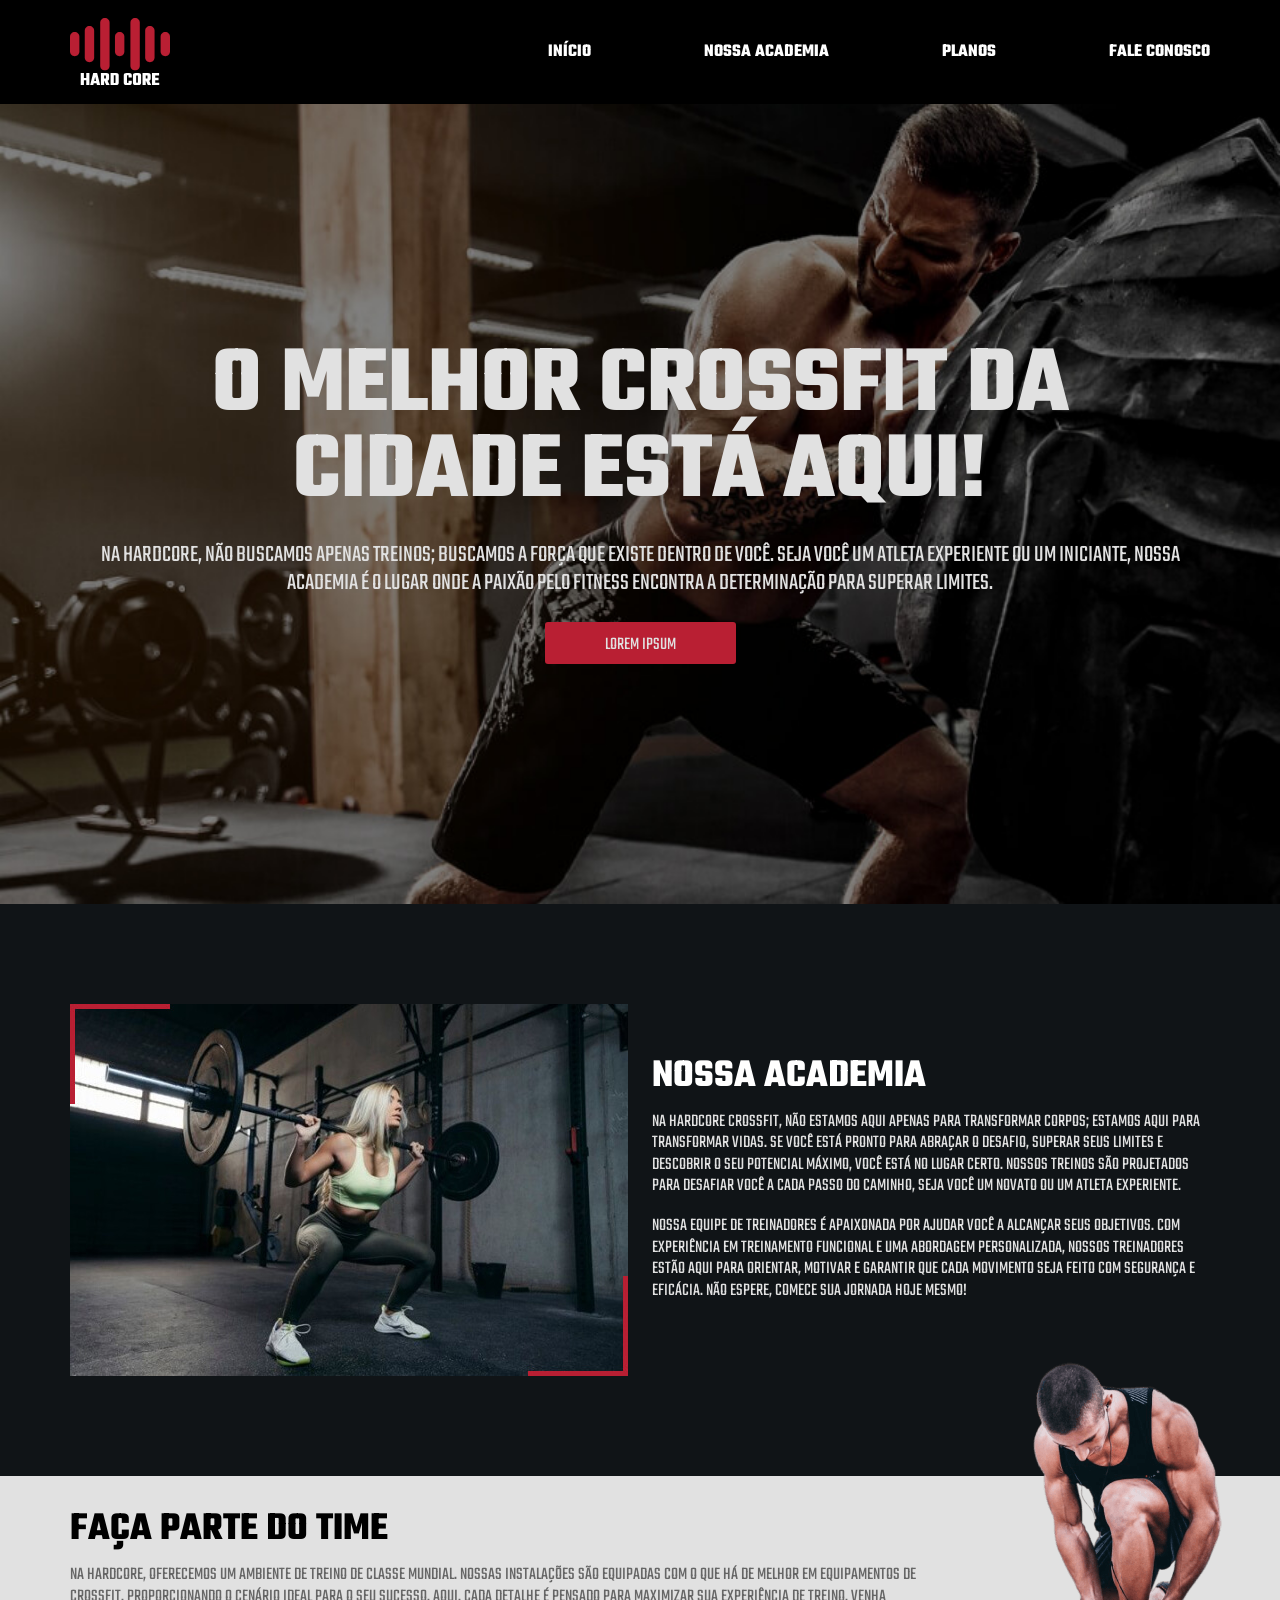
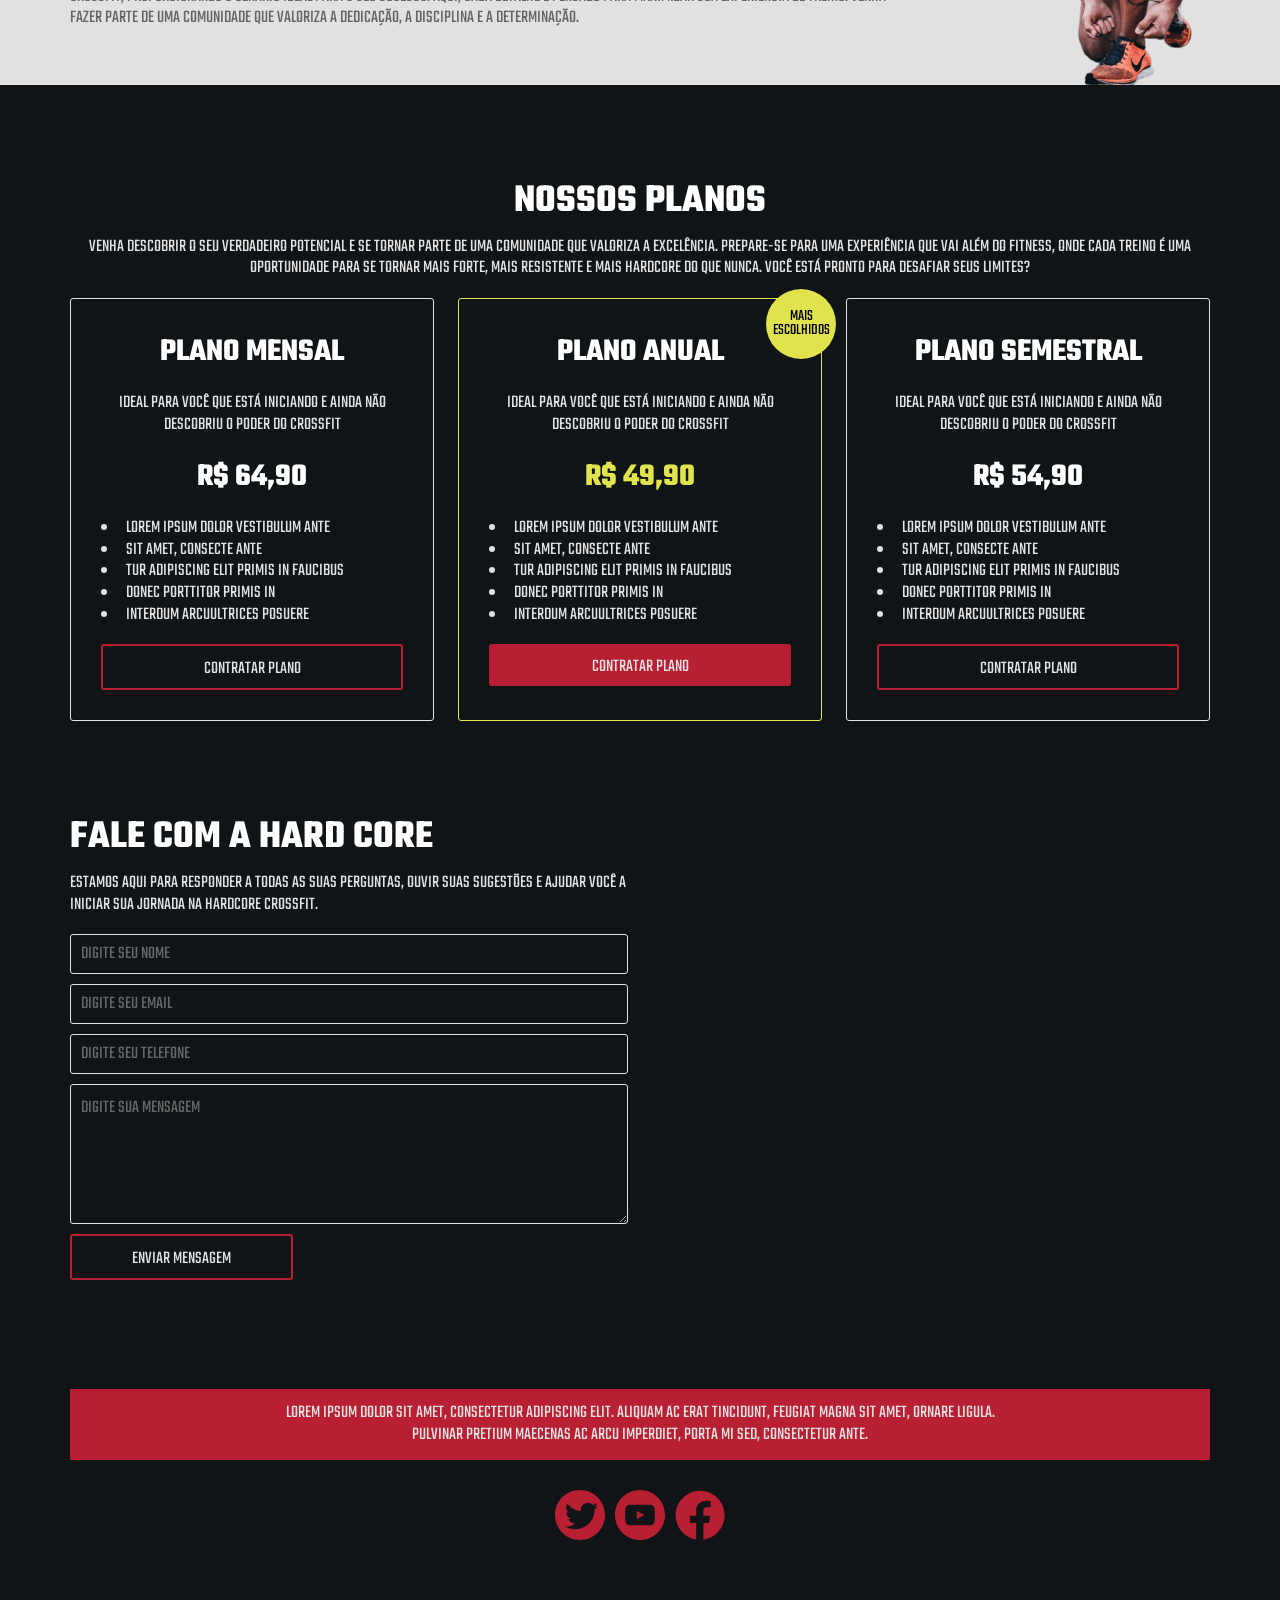
==== index.html @ 06d4eb04 "projeto academia reta final" ====
<!DOCTYPE html>
<html lang="en">

<head>
    <meta charset="UTF-8">
    <meta name="viewport" content="width=device-width, initial-scale=1.0">
    <title>Document</title>

    <link rel="preconnect" href="https://fonts.googleapis.com">
    <link rel="preconnect" href="https://fonts.gstatic.com" crossorigin>
    <link href="https://fonts.googleapis.com/css2?family=Teko:wght@400;700&display=swap" rel="stylesheet">

    <link rel="stylesheet" href="css/style.css"> <!-- Para ligação entre o HTML E O CSS -->
</head>

<body id="inicio">

    <header class="header">
        <div class="container">
            <img src="img/logo.svg" alt="">

            <div class="btn-menu">
                <div class="bar"></div>
                <div class="bar"></div>
                <div class="bar"></div>
            </div>


            <nav class="menu">
                <a href="#inicio">Início</a>
                <a href="#academia">Nossa academia</a>
                <a href="#planos">Planos</a>
                <a href="#contato">Fale conosco</a>
            </nav>
        </div>
    </header>

    <section class="hero-section">
        <div class="container">
            <h1>O melhor crossfit da cidade está aqui!</h1>
            <p>Na HardCore, não buscamos apenas treinos; buscamos a força que existe dentro de você. Seja você um atleta
                experiente ou um iniciante, nossa academia é o lugar onde a paixão pelo fitness encontra a determinação
                para superar limites.</p>
            <!-- target="_blank" -->
            <a href="https://ge.globo.com/" target="_blank" class="btn">LOREM ipsum</a>
        </div>
    </section>

    <section class="container nossa-academia" id="academia">
        <div class="image">
            <img src="img/aluna.jpg">
        </div>
        <div class="content">
            <h2>Nossa academia</h2>
            <p>Na HardCore CrossFit, não estamos aqui apenas para transformar corpos; estamos aqui para transformar
                vidas. Se você está pronto para abraçar o desafio, superar seus limites e descobrir o seu potencial
                máximo, você está no lugar certo. Nossos treinos são projetados para desafiar você a cada passo do
                caminho, seja você um novato ou um atleta experiente.</p>
            <p>Nossa equipe de treinadores é apaixonada por ajudar você a alcançar seus objetivos. Com experiência em
                treinamento funcional e uma abordagem personalizada, nossos treinadores estão aqui para orientar,
                motivar e garantir que cada movimento seja feito com segurança e eficácia. Não espere, comece sua
                jornada hoje mesmo!</p>
        </div>
    </section>

    <section class="faca-parte">
        <div class="container">

            <div class="content">
                <h2>Faça parte do time</h2>
                <P>Na HardCore, oferecemos um ambiente de treino de classe mundial. Nossas instalações são equipadas com
                    o que há de melhor em equipamentos de CrossFit, proporcionando o cenário ideal para o seu sucesso.
                    Aqui, cada detalhe é pensado para maximizar sua experiência de treino. Venha fazer parte de uma
                    comunidade que valoriza a dedicação, a disciplina e a determinação.</P>
            </div>
            <div class="imagem">
                <img src="img/atleta.png" alt="">
            </div>
        </div>
    </section>

    <section class="container planos" id="planos">
        <h2>Nossos Planos</h2>
        <p>Venha descobrir o seu verdadeiro potencial e se tornar parte de uma comunidade que valoriza a excelência.
            Prepare-se para uma experiência que vai além do fitness, onde cada treino é uma oportunidade para se tornar
            mais forte, mais resistente e mais HardCore do que nunca. Você está pronto para desafiar seus limites?</p>

        <div class="flex-cards">
            <section class="card">
                <h3>Plano Mensal</h3>
                <P>Ideal para você que está iniciando e ainda não descobriu o poder do crossfit</P>
                <span class="price">R$ 64,90</span>
                <ul>
                    <li>Lorem ipsum dolor Vestibulum ante</li>
                    <li>sit amet, consecte ante </li>
                    <li>tur adipiscing elit primis in faucibus </li>
                    <li>Donec porttitor primis in </li>
                    <li>interdum arcuultrices posuere </li>
                </ul>
                <a href="#" class="btn btn-outline">Contratar Plano</a>
            </section>


            <section class="card card-destaque">


                <div class="selo">
                    <span>Mais Escolhidos</span>
                </div>


                <h3>Plano Anual</h3>
                <P>Ideal para você que está iniciando e ainda não descobriu o poder do crossfit</P>
                <span class="price">R$ 49,90</span>
                <ul>
                    <li>Lorem ipsum dolor Vestibulum ante</li>
                    <li>sit amet, consecte ante </li>
                    <li>tur adipiscing elit primis in faucibus </li>
                    <li>Donec porttitor primis in </li>
                    <li>interdum arcuultrices posuere </li>
                </ul>
                <a href="#" class="btn">Contratar Plano</a>
            </section>



            <section class="card">
                <h3>Plano Semestral</h3>
                <P>Ideal para você que está iniciando e ainda não descobriu o poder do crossfit</P>
                <span class="price">R$ 54,90</span>
                <ul>
                    <li>Lorem ipsum dolor Vestibulum ante</li>
                    <li>sit amet, consecte ante </li>
                    <li>tur adipiscing elit primis in faucibus </li>
                    <li>Donec porttitor primis in </li>
                    <li>interdum arcuultrices posuere </li>
                </ul>
                <a href="#" class="btn btn-outline">Contratar Plano</a>
            </section>
        </div>
    </section>

    <section class="container fale-conosco" id="contato">

        <div class="content">
            <h2>Fale com a Hard Core</h2>
            <p>Estamos aqui para responder a todas as suas perguntas, ouvir suas sugestões e ajudar você a iniciar sua jornada na HardCore CrossFit.</p>

            <form action="#">

            <input type="text" placeholder="Digite seu nome" required minlength="3" maxlength="30">
            <input type="email" placeholder="Digite seu email" required>
            <input type="text" placeholder="Digite seu telefone" required>

            <textarea placeholder="Digite sua mensagem"></textarea>

            <button type="submit" class="btn btn-outline">Enviar mensagem</button>
            </form>    
        </div>

        <div class="mapa">
            <iframe src="https://www.google.com/maps/embed?pb=!1m18!1m12!1m3!1d117756.41355411598!2d-43.66304919301316!3d-22.732406744589653!2m3!1f0!2f0!3f0!3m2!1i1024!2i768!4f13.1!3m3!1m2!1s0x995bc00409097f%3A0x9428aac8dc6e3a3e!2sQueimados%2C%20RJ!5e0!3m2!1spt-BR!2sbr!4v1707254719400!5m2!1spt-BR!2sbr" width="558" height="460" style="border:0;" allowfullscreen="" loading="lazy" referrerpolicy="no-referrer-when-downgrade"></iframe>
        </div>
    </section>

    <footer class="container">


        <div class="footer">
            <p>Lorem ipsum dolor sit amet, consectetur adipiscing elit. Aliquam ac erat tincidunt, feugiat magna sit amet, ornare ligula. pulvinar pretium Maecenas ac arcu imperdiet, porta mi sed, consectetur ante.</p>

        </div>

        <nav class="social">
           <a href="https://twitter.com/" target="_blank"><img src="img/twitter.svg"></a>
           <a href="https://youtube.com/" target="_blank"><img src="img/youtube.svg"></a>
           <a href="https://facebookcom/" target="_blank"><img src="img/facebook.svg"></a>   
        </nav>


    </footer>

</body>

</html>
---- css/style.css ----
:root{
    --brand: #b91f33;
    --primary: #101417;
    --contrast: #e0e34c;
    --gray-light: #e1e1e1;
    --gray-medium: #666666;
    --white: #ffffff;
    --black: #000000;
    --rounded: 3px;
    --section-space: 100px;
}

/* seletor all//todos */
*{
    font-family: 'Teko', sans-serif;
    text-transform: uppercase; /* aplicar maiúsculo aos textos*/
}

html{
    scroll-behavior: smooth; /* Faz com que a navegação fique suave */
}

#academia{
    scroll-margin-top: 180px;
}
#planos{
scroll-margin-top: 120px;
}
#contato{
scroll-margin-top: 150px;
}

body{
    margin: 0;
    background-color: var(--primary);
}
h1,h2,h3,h4,h5,h6{
  margin: 0;
}

h2{
    color: var(--white);
    font-size: 40px;
    line-height: 85%;
}

p{
    font-size: 18px;
    line-height: 120%;
    color: var(--gray-light);
}

a{
    text-decoration: none;
}

img{
    display: block;
}

.container{
    max-width: 1140px; /*largura*/  
    height: auto; /*altura*/
    /* contraliza a div */
    margin-left: auto;
    margin-right: auto;
    padding-left: 15px;
    padding-right: 15px;
    
}
.header{
    background-color: var(--black);
    padding-top: 18px;
    padding-bottom: 18px;
    /* Posição fixa APÓS começar a rolar a página */
    position: sticky;
    top: 0;
    z-index: 1;
}
.header .container{ 
display: flex; /* Habilita o FLEXBOX */
justify-content: space-between; /* Alinhamento no eixo x (Horizontal)*/
align-items: center; /* alinhamento no eixo y (Vertical)*/
}
/* formatando todos os links do menu */
.menu a{
    color: var(--white);
    font-size: 18px;
    font-weight: 700;
    margin-left: 111px;
}
/* Ao passar o mouse nos links do menu */
.menu a:hover{
    color: var(--brand);
}

.hero-section{
    background-image: url(../img/background.jpg);
    height: calc(100vh - 100px); /* View HEIGHT -> Unidade referente ao navegador*/
    background-size: cover; /* Faz com que a imagem cubra toda a div*/
    display: flex;
    align-items: center;
    text-align: center;
}
.hero-section h1{
    color: var(--gray-light);
    font-size: 96px;
    line-height: 90%;
}

.hero-section p{
    color: var(--gray-light);
    font-size: 24px;
}

.btn{
    background-color: var(--brand);
    color: var(--gray-light);
    font-size: 18px;
    padding: 10px 60px 6px 60px; /* top right bottom left */ 
    border-radius: 3px;
    display: inline-block;
    transition: calc(0.3s);
    cursor: pointer;
    /* cursor: url(..//img/cursor.png) 14 14, pointer; */
}
.btn:hover{
    transform:scale(0.96);
}

.btn-outline{
    background-color: transparent;
    border: solid 2px var(--brand);
}

.nossa-academia{
    margin-top: var(--section-space);
    margin-bottom: var(--section-space);
    display: flex;
    align-items: center;
    column-gap: 24px; /* Espaçamento entre os flex-items */ 
    
}

.faca-parte{
    background-color: var(--gray-light);
}
.faca-parte h2{
    color: var(--black);
}
.faca-parte p{
    color: var(--gray-medium);
}
.faca-parte .content{
    width: calc(100% - 200px);
    max-width: 850px;
    padding: 37px 0;
}

.faca-parte .container{
    /* Posição para servir de referncia ao absolute da imagem */
    position: relative;
}
/* Posição em relação ao elemento pai (Desde que ele também tenha position, caso contrário será em relação ao body) */
.faca-parte .imagem{
position: absolute;
bottom: 0;
right: 0;
}
.planos{
    margin-top: var(--section-space);
    margin-bottom: var(--section-space);
    text-align: center;
}

.flex-cards{
    display: flex;
    column-gap: 24px;
}

.card{
    border: 1px solid var(--gray-light);
    border-radius: var(--rounded);
    padding: 30px;    
}

.card h3{
    color: var(--white);
    font-size: 32px;
}
.card ul{
    color: var(--gray-light);
    text-align: left;
    font-size: 18px;
    line-height: 120%;
    padding: 0;
    list-style-position: inside;/* Posição do marcador da lista */
}

.card .btn{
    display: block;
}

.card-destaque{
    border-color: var(--contrast);
    position: relative;
}
@keyframes rotate {

    0%{
        transform: rotate(0);
    }
    100%{
        transform: rotate(360deg);
    }

}
.selo{
    animation: rotate 10s infinite linear;
    width: 70px;
    height: 70px;
    background-color: var(--contrast);
    border-radius: 35px;
    align-items: center;
    display: flex;
    line-height: 90%;
    text-align: center;
    position: absolute;
    right: -15px;
    top: -10px;

    
    
}
.card-destaque .price{
    color: var(--contrast);
}
.price{
    color: var(--white);
    font-weight: 700;
    font-size: 32px;
}

.fale-conosco{
    display: flex;
    column-gap: 24px;
}

.fale-conosco input, .fale-conosco textarea{
    display: block;
    width: 100%;
    height: 40px;
    background-color: transparent;
    border: solid 1px var(--gray-light);
    border-radius: var(--rounded);
    padding: 10px;
    box-sizing: border-box; /* faz com que o padding e border não aumente as dimensões */
    margin-bottom: 10px;
    color: var(--white);
    font-size: 18px;
}

.fale-conosco textarea{
    height: 140px;
}

.fale-conosco ::placeholder{
    color: var(--gray-medium);
}

.footer{
    background-color: var(--brand);
    text-align: center;
    padding: 14px 194px;  /* vertical  */
    margin-top: var(--section-space);
    margin-bottom: 30px;    
}
.footer p{
    margin: 0;
}
.social{
    display: flex;
    justify-content: center;
    column-gap: 10px;
    margin-bottom: var(--section-space);
}

@media (max-width: 1279px){

    h2{
        font-size: 32px;
    }

    .card h3{
        font-size: 24px;
    }
    .menu{
        display: none;
    }

    .bar{
        width: 40px;
        height: 3px;
        background-color: var(--white);
        margin-bottom: 3px;
    }

    .hero-section{
        /* height: auto;
        padding-top: 94px;
        padding-bottom: 94px; */
        height: 420px;
        background-position: top center;
    }

    .hero-section h1{
        font-size: 36px;
    }

    .hero-section p{
        font-size: 18px;
    }
}

@media (max-width: 1023px){
    .nossa-academia{
        flex-direction: column;
        row-gap: 40px;
    }

    .nossa-academia img{
        width: 100%;
    }
}

@media (max-width: 650px){

    .faca-parte .content{
        width: 100%;
    }

    .faca-parte .imagem{
        display: none;
    }
}
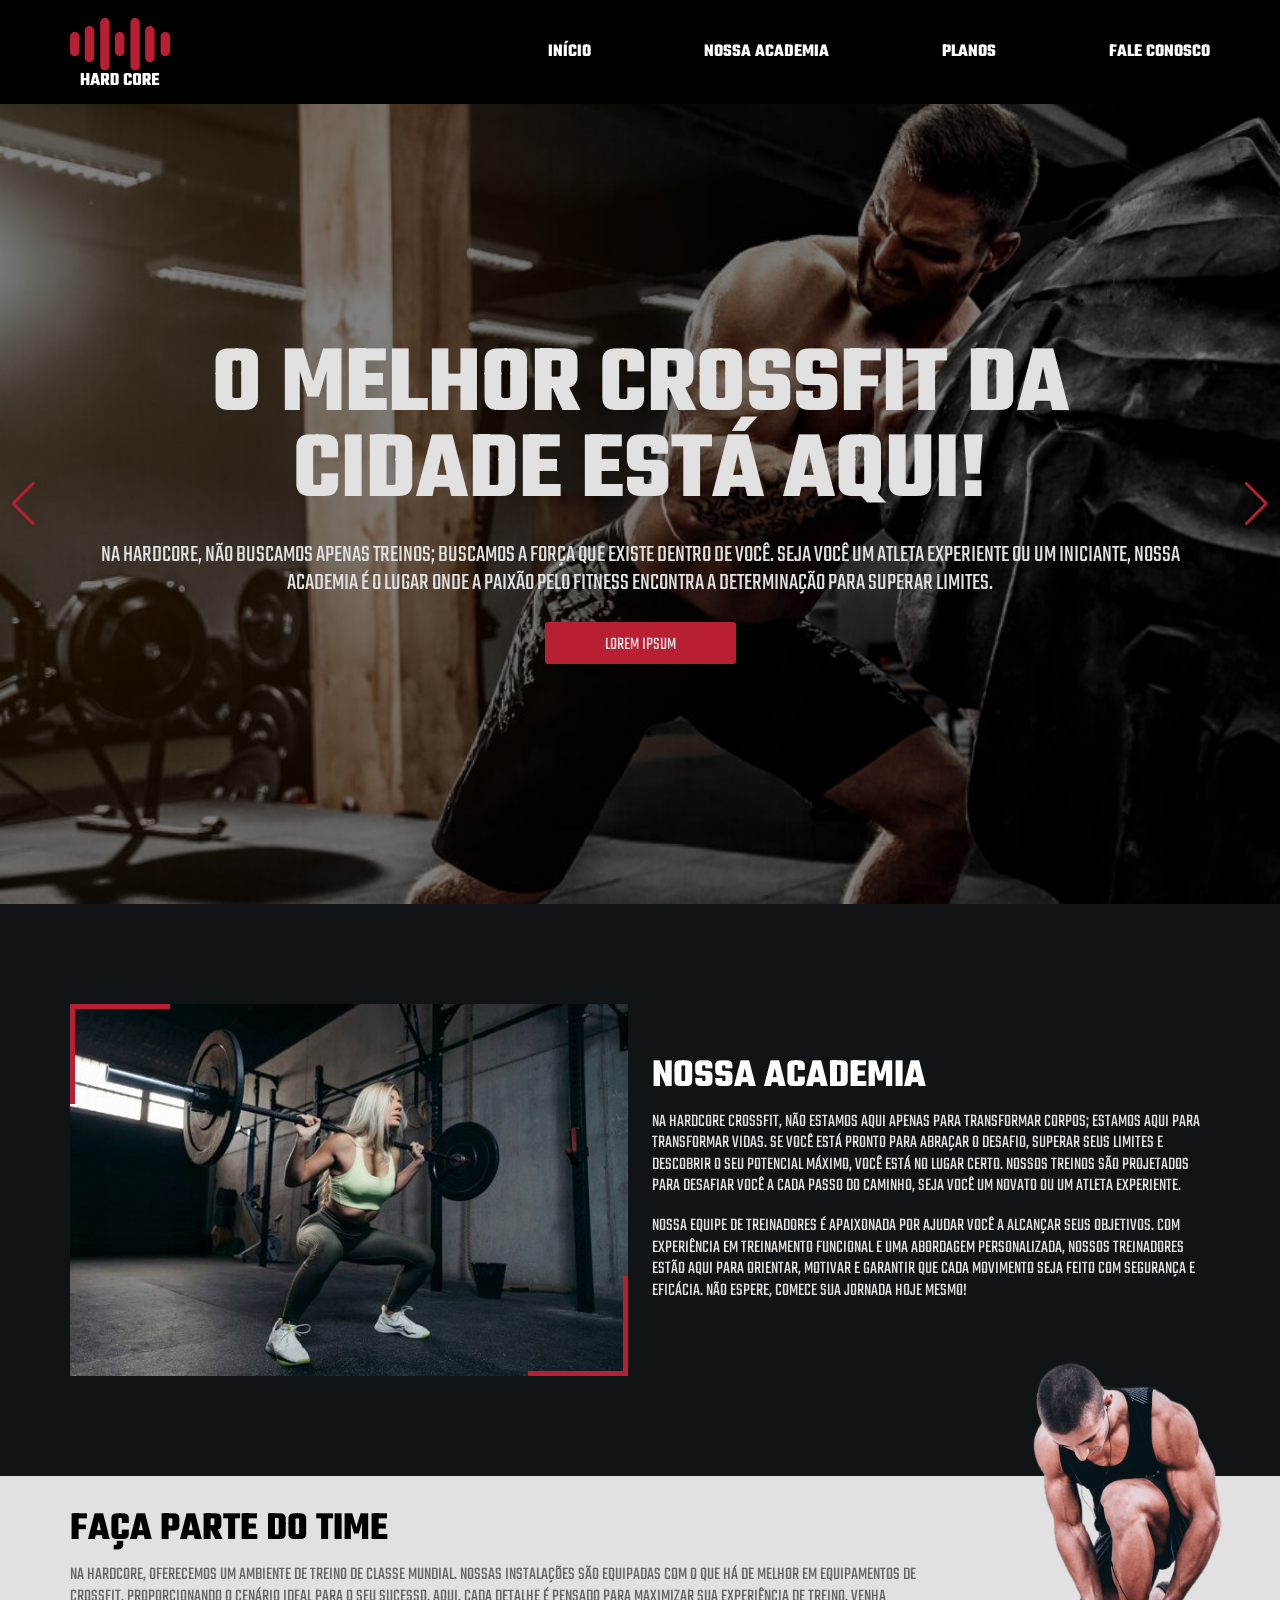
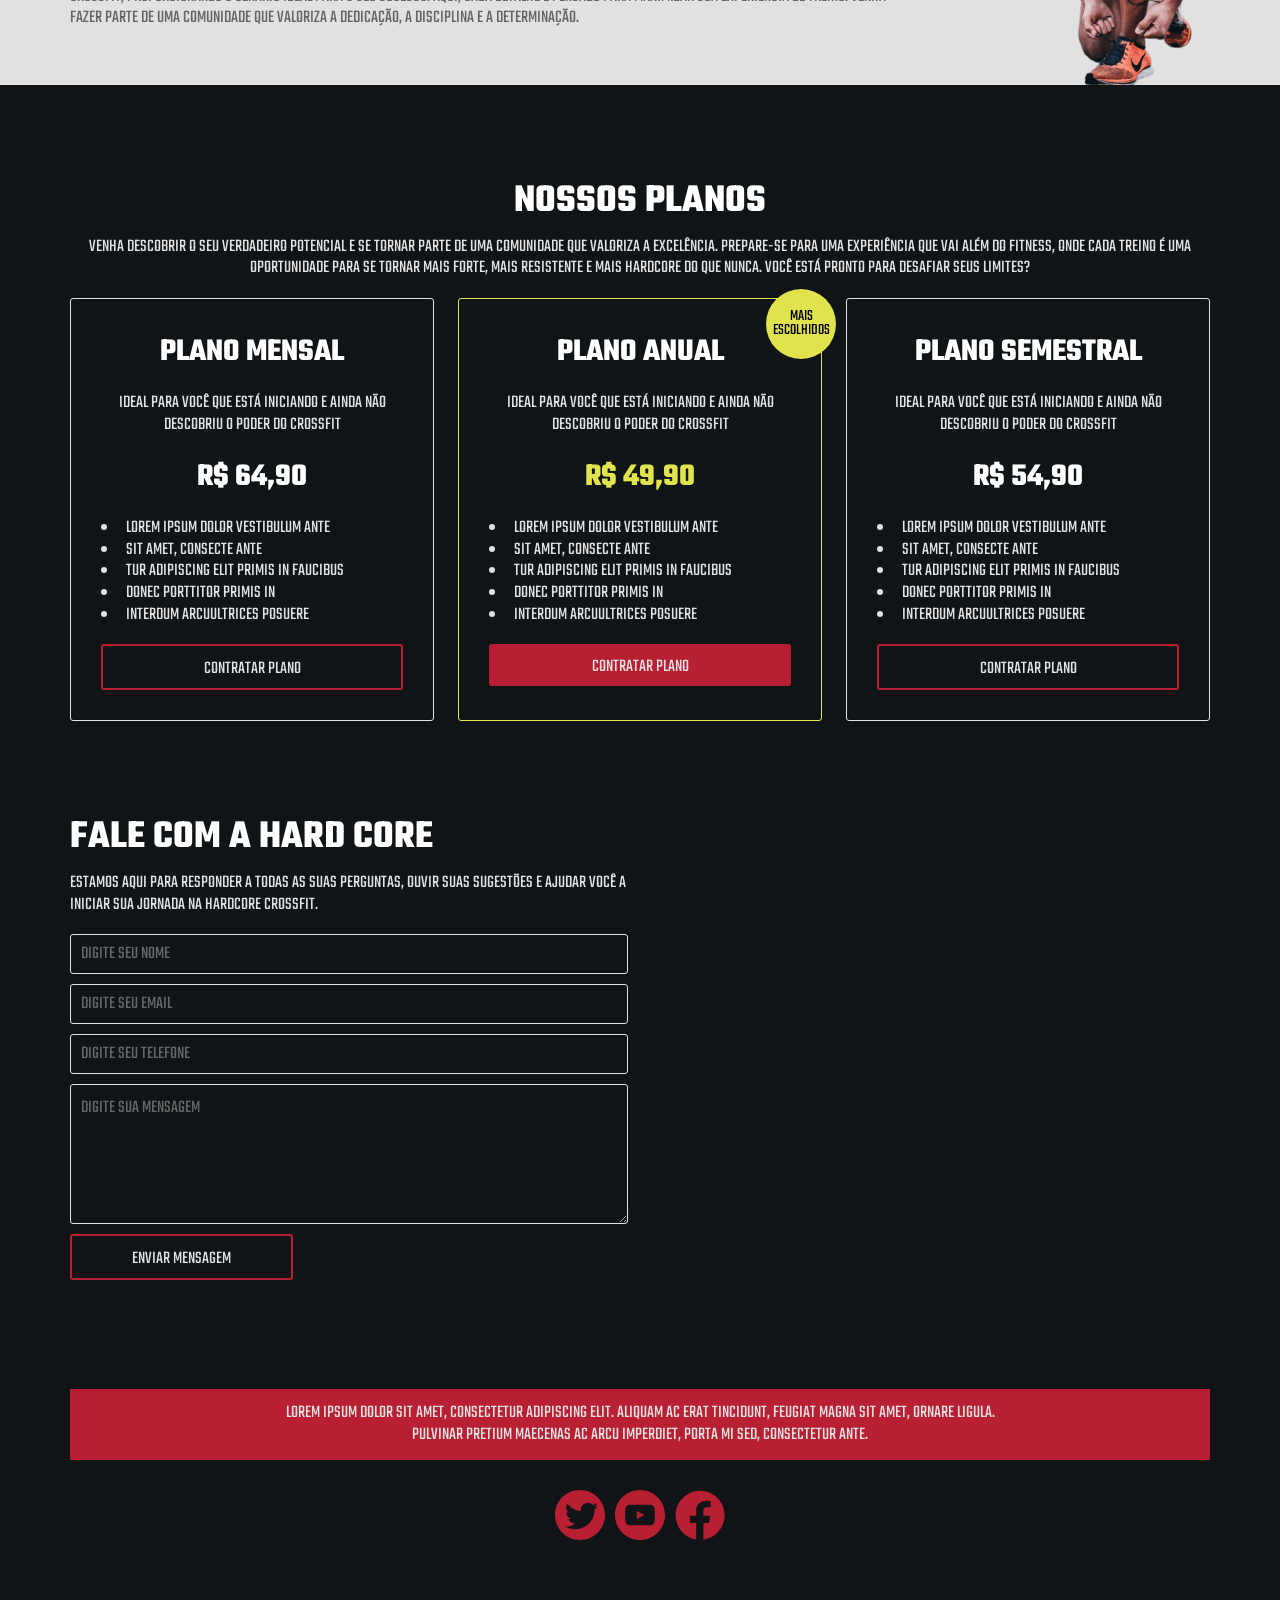
==== commit 5a17d46c: "Add files via upload" ====
--- a/index.html
+++ b/index.html
@@ -10,6 +10,9 @@
     <link rel="preconnect" href="https://fonts.gstatic.com" crossorigin>
     <link href="https://fonts.googleapis.com/css2?family=Teko:wght@400;700&display=swap" rel="stylesheet">
 
+     <!-- Para ligação entre o HTML E O CSS -->
+     <link href="https://unpkg.com/aos@2.3.1/dist/aos.css" rel="stylesheet">
+    <link rel="stylesheet" href="https://cdn.jsdelivr.net/npm/swiper@11/swiper-bundle.min.css">
     <link rel="stylesheet" href="css/style.css"> <!-- Para ligação entre o HTML E O CSS -->
 </head>
 
@@ -35,7 +38,10 @@
         </div>
     </header>
 
-    <section class="hero-section">
+    <div class="swiper mySwiper">
+        <div class="swiper-wrapper">
+
+    <section class="hero-section gp-01 swiper-slide">
         <div class="container">
             <h1>O melhor crossfit da cidade está aqui!</h1>
             <p>Na HardCore, não buscamos apenas treinos; buscamos a força que existe dentro de você. Seja você um atleta
@@ -46,11 +52,38 @@
         </div>
     </section>
 
+    <section class="hero-section gp-02 swiper-slide">
+        <div class="container">
+            <h1>O melhor crossfit da cidade está aqui!</h1>
+            <p>Na HardCore, não buscamos apenas treinos; buscamos a força que existe dentro de você. Seja você um atleta
+                experiente ou um iniciante, nossa academia é o lugar onde a paixão pelo fitness encontra a determinação
+                para superar limites.</p>
+            <!-- target="_blank" -->
+            <a href="https://ge.globo.com/" target="_blank" class="btn">LOREM ipsum</a>
+        </div>
+    </section>
+
+    <section class="hero-section gp-03 swiper-slide">
+        <div class="container">
+            <h1>O melhor crossfit da cidade está aqui!</h1>
+            <p>Na HardCore, não buscamos apenas treinos; buscamos a força que existe dentro de você. Seja você um atleta
+                experiente ou um iniciante, nossa academia é o lugar onde a paixão pelo fitness encontra a determinação
+                para superar limites.</p>
+            <!-- target="_blank" -->
+            <a href="https://ge.globo.com/" target="_blank" class="btn">LOREM ipsum</a>
+        </div>
+    </section>
+
+    </div>
+    <div class="swiper-button-next"></div>
+    <div class="swiper-button-prev"></div>
+</div>
+
     <section class="container nossa-academia" id="academia">
-        <div class="image">
+        <div class="image" data-aos="fade-right" data-aos-duration="500">
             <img src="img/aluna.jpg">
         </div>
-        <div class="content">
+        <div class="content" data-aos="fade-up" data-aos-delay="400" >
             <h2>Nossa academia</h2>
             <p>Na HardCore CrossFit, não estamos aqui apenas para transformar corpos; estamos aqui para transformar
                 vidas. Se você está pronto para abraçar o desafio, superar seus limites e descobrir o seu potencial
@@ -180,6 +213,39 @@
 
     </footer>
 
+    <!-- Ligação entre HTML E JAVASCRIPT -->
+    <script src="js/script.js"></script>
+
+     <!-- Swiper JS -->
+     <script src="https://cdn.jsdelivr.net/npm/swiper@11/swiper-bundle.min.js"></script>
+     <script src="https://unpkg.com/aos@2.3.1/dist/aos.js"></script>
+     <script>
+        AOS.init();
+      </script>
+  
+  <!-- Initialize Swiper -->
+  <script>
+    var swiper = new Swiper(".mySwiper", {
+      navigation: {
+        nextEl: ".swiper-button-next",
+        prevEl: ".swiper-button-prev",
+      },
+
+      loop:true,
+
+      effect: 'coverflow',
+      speed: '1000',
+
+
+      autoplay: {
+        delay: 4000,
+        pauseOnMouseEnter: true,
+      }
+
+    });
+  </script>
+
+
 </body>
 
 </html>
--- a/css/style.css
+++ b/css/style.css
@@ -8,6 +8,7 @@
     --black: #000000;
     --rounded: 3px;
     --section-space: 100px;
+    --swiper-navigation-color: var(--brand);
 }
 
 /* seletor all//todos */
@@ -33,6 +34,8 @@
 body{
     margin: 0;
     background-color: var(--primary);
+    overflow-x: hidden; /* esconder o conteudo ultrapassar a largura do body */
+    
 }
 h1,h2,h3,h4,h5,h6{
   margin: 0;
@@ -94,14 +97,29 @@
     color: var(--brand);
 }
 
+.gp-01{
+    background-image: url(../img/background.jpg);
+}
+
+.gp-02{
+    background-image: url(../img/background-2.jpg);
+}
+
+.gp-03{
+    background-image: url(../img/background-3.jpg);
+ 
+}
+
+
 .hero-section{
-    background-image: url(../img/background.jpg);
     height: calc(100vh - 100px); /* View HEIGHT -> Unidade referente ao navegador*/
     background-size: cover; /* Faz com que a imagem cubra toda a div*/
     display: flex;
     align-items: center;
     text-align: center;
 }
+
+
 .hero-section h1{
     color: var(--gray-light);
     font-size: 96px;
@@ -295,7 +313,36 @@
         font-size: 24px;
     }
     .menu{
-        display: none;
+        /* display: none; */
+        /* background-color: var(--brand); */
+        background-image: linear-gradient(var(--black), var(--primary));
+        width: 100%;
+        height: calc(100vh - 100px);
+        /* height: 420px; */
+        position: absolute;
+        left: 0;
+        top: 100px;
+        display: flex;
+        flex-direction: column;
+        transform: translateX(-100%);
+        transition: 0.5s;
+
+    }
+
+    .menu-open{
+        transform: translateX(0);
+    }
+
+    .menu a{
+        padding: 25px 15px;
+        margin: 0;
+        padding-left: 15px;
+        border-bottom: 1px solid var(--gray-medium);
+    }
+    /* Enquanto o usuário está tocando/clicando no link */
+    .menu a:active{
+        background-color: var(--brand);
+        color: var(--white);
     }
 
     .bar{
@@ -303,6 +350,22 @@
         height: 3px;
         background-color: var(--white);
         margin-bottom: 3px;
+        transition: 0.3s;
+    }
+
+    .x .bar:first-child{
+        transform: rotate(45deg) translate(5px,5px);
+        transition-delay: 0.3s;
+    }
+
+    .x .bar:last-child{
+        transform: rotate(-45deg) translate(3px,-3px);
+        transition-delay: 0.3s;
+    }
+
+    .x .bar:nth-child(2){
+        opacity: 0;
+        transform: translateX(-200px);
     }
 
     .hero-section{
@@ -331,8 +394,32 @@
     .nossa-academia img{
         width: 100%;
     }
-}
-
+    /* Quando o direction estiver em coluna, justify-content e align-item trocam o alinhamento.
+    
+    SÓ FUNCIONA COM FLEX-DIRECTION*/
+    .flex-cards{
+        flex-direction: column;
+        row-gap: 30px;
+        align-items: center;
+    }
+
+    .card{
+        max-width: 450px;
+    }
+
+    .fale-conosco{
+        flex-direction: column;
+        row-gap: 30px;
+    }
+
+    .fale-conosco iframe{
+        width: 100%;
+    }
+
+    .footer{
+        padding: 14px;
+    }
+}
 @media (max-width: 650px){
 
     .faca-parte .content{
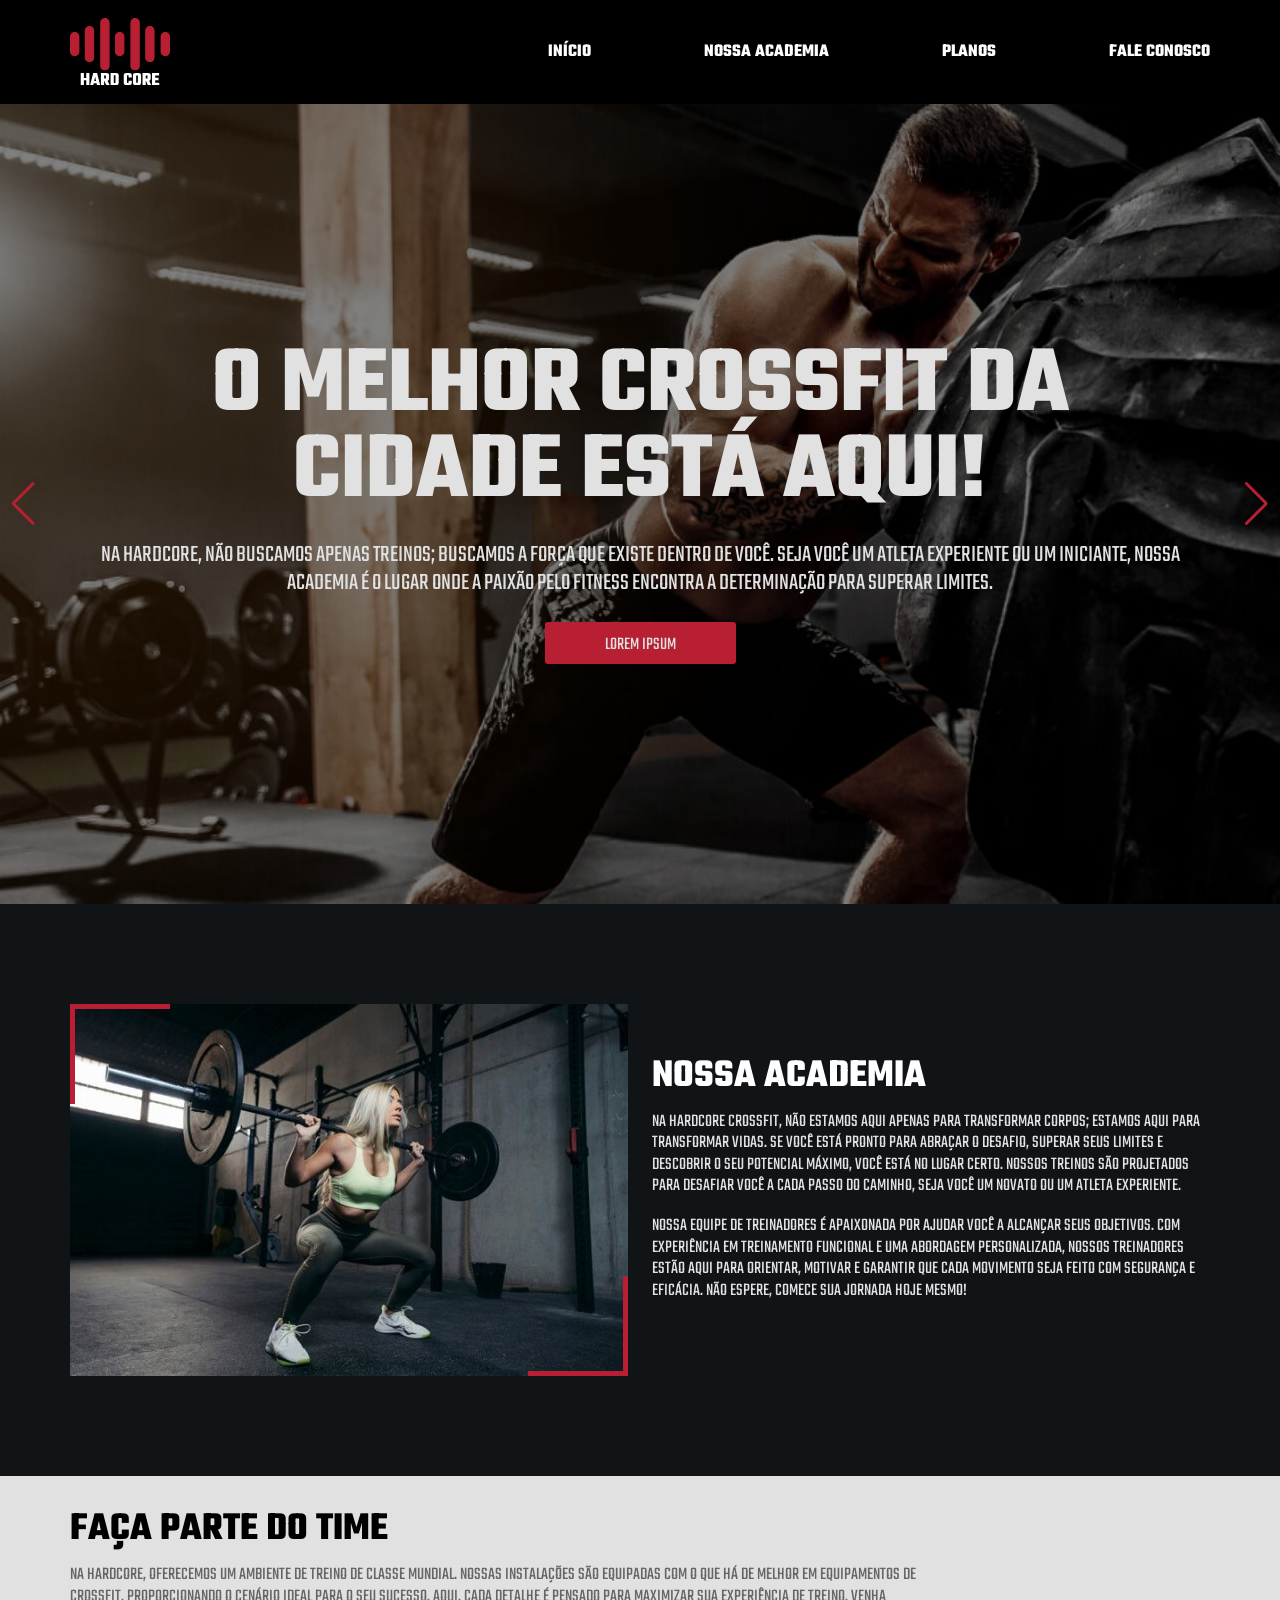
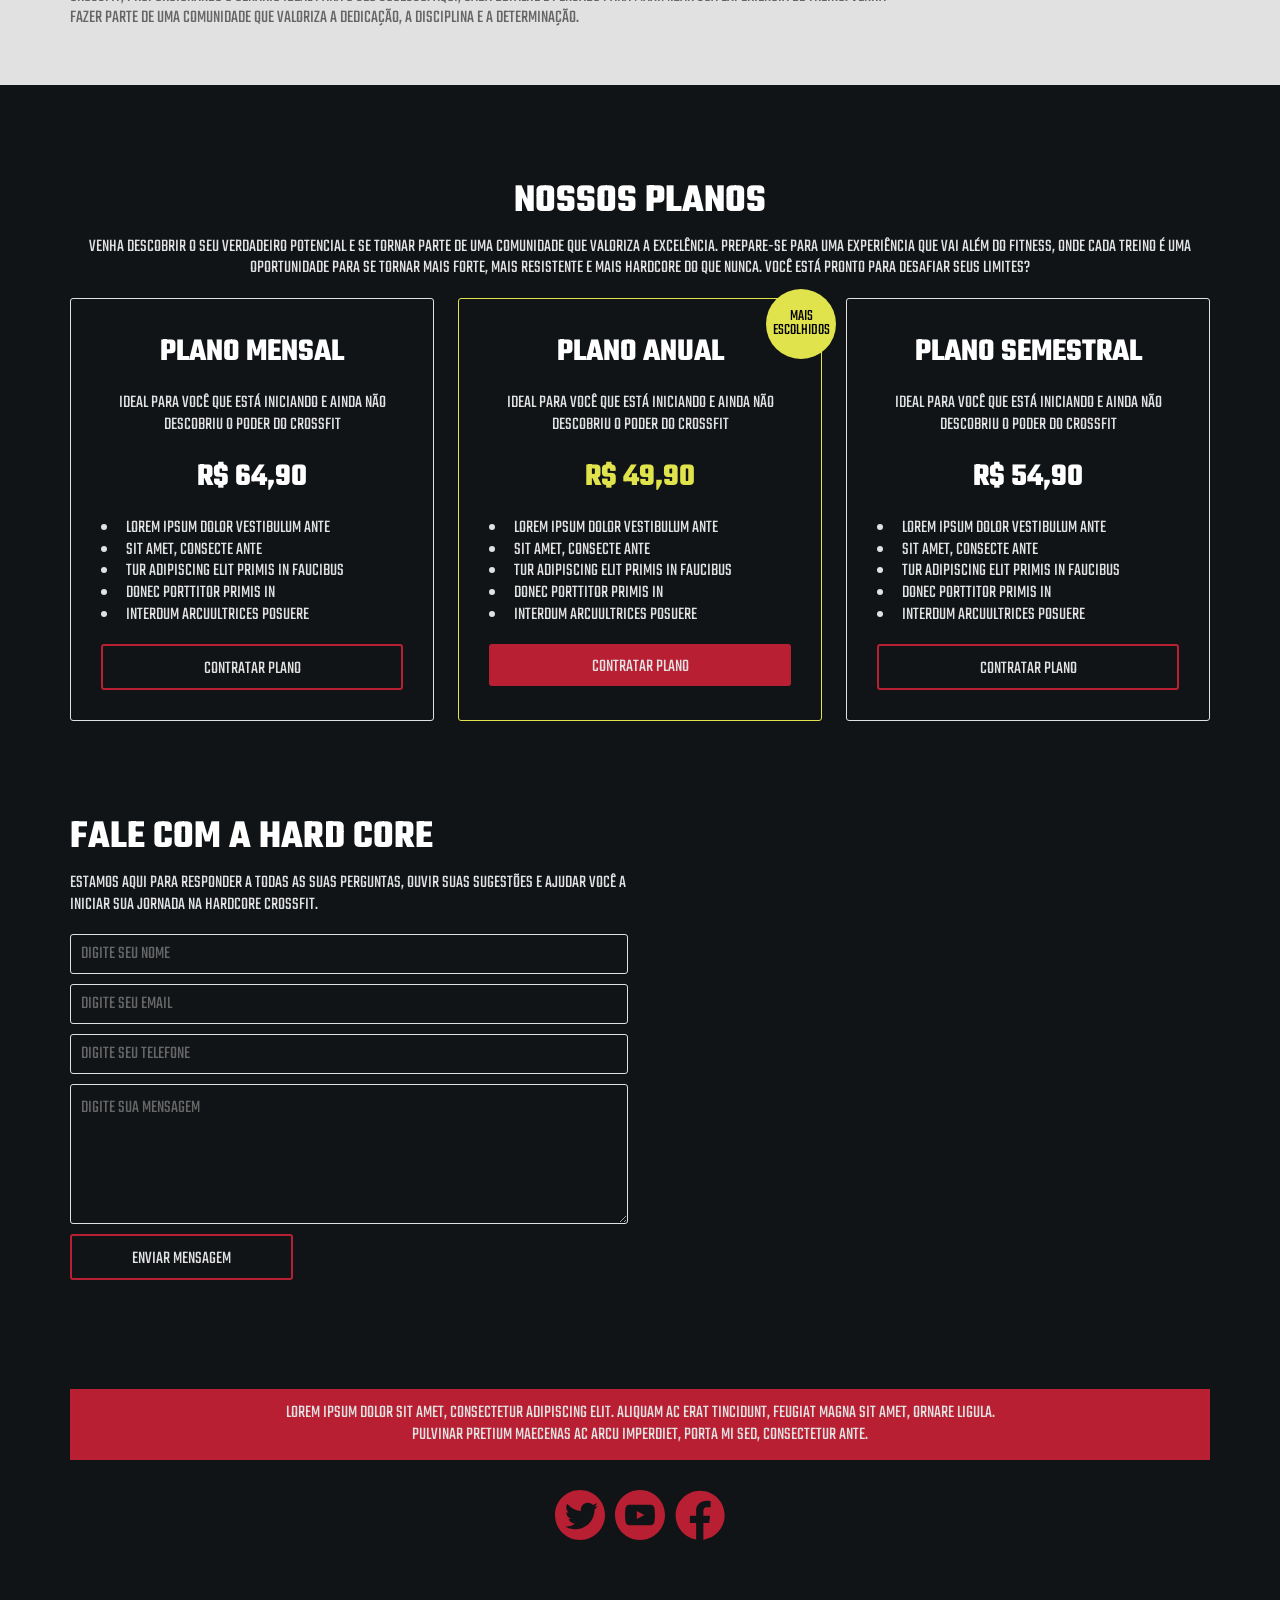
==== commit d435324b: "Add files via upload" ====
--- a/index.html
+++ b/index.html
@@ -1,4 +1,4 @@
-<!DOCTYPE html>
+  <!DOCTYPE html>
 <html lang="en">
 
 <head>
@@ -99,14 +99,14 @@
     <section class="faca-parte">
         <div class="container">
 
-            <div class="content">
+            <div class="content" data-aos="fade-down-right" data-aos-duration="500">
                 <h2>Faça parte do time</h2>
                 <P>Na HardCore, oferecemos um ambiente de treino de classe mundial. Nossas instalações são equipadas com
                     o que há de melhor em equipamentos de CrossFit, proporcionando o cenário ideal para o seu sucesso.
                     Aqui, cada detalhe é pensado para maximizar sua experiência de treino. Venha fazer parte de uma
                     comunidade que valoriza a dedicação, a disciplina e a determinação.</P>
             </div>
-            <div class="imagem">
+            <div class="imagem" data-aos="fade-down-left" data-aos-delay="300">
                 <img src="img/atleta.png" alt="">
             </div>
         </div>
@@ -119,7 +119,7 @@
             mais forte, mais resistente e mais HardCore do que nunca. Você está pronto para desafiar seus limites?</p>
 
         <div class="flex-cards">
-            <section class="card">
+            <section class="card" data-aos="fade-right" data-aos-delay="0">
                 <h3>Plano Mensal</h3>
                 <P>Ideal para você que está iniciando e ainda não descobriu o poder do crossfit</P>
                 <span class="price">R$ 64,90</span>
@@ -134,7 +134,7 @@
             </section>
 
 
-            <section class="card card-destaque">
+            <section class="card card-destaque" data-aos="fade-right" data-aos-delay="250">
 
 
                 <div class="selo">
@@ -157,7 +157,7 @@
 
 
 
-            <section class="card">
+            <section class="card" data-aos="fade-right" data-aos-delay="600">
                 <h3>Plano Semestral</h3>
                 <P>Ideal para você que está iniciando e ainda não descobriu o poder do crossfit</P>
                 <span class="price">R$ 54,90</span>
--- a/css/style.css
+++ b/css/style.css
@@ -78,7 +78,7 @@
     /* Posição fixa APÓS começar a rolar a página */
     position: sticky;
     top: 0;
-    z-index: 1;
+    z-index: 1000;
 }
 .header .container{ 
 display: flex; /* Habilita o FLEXBOX */
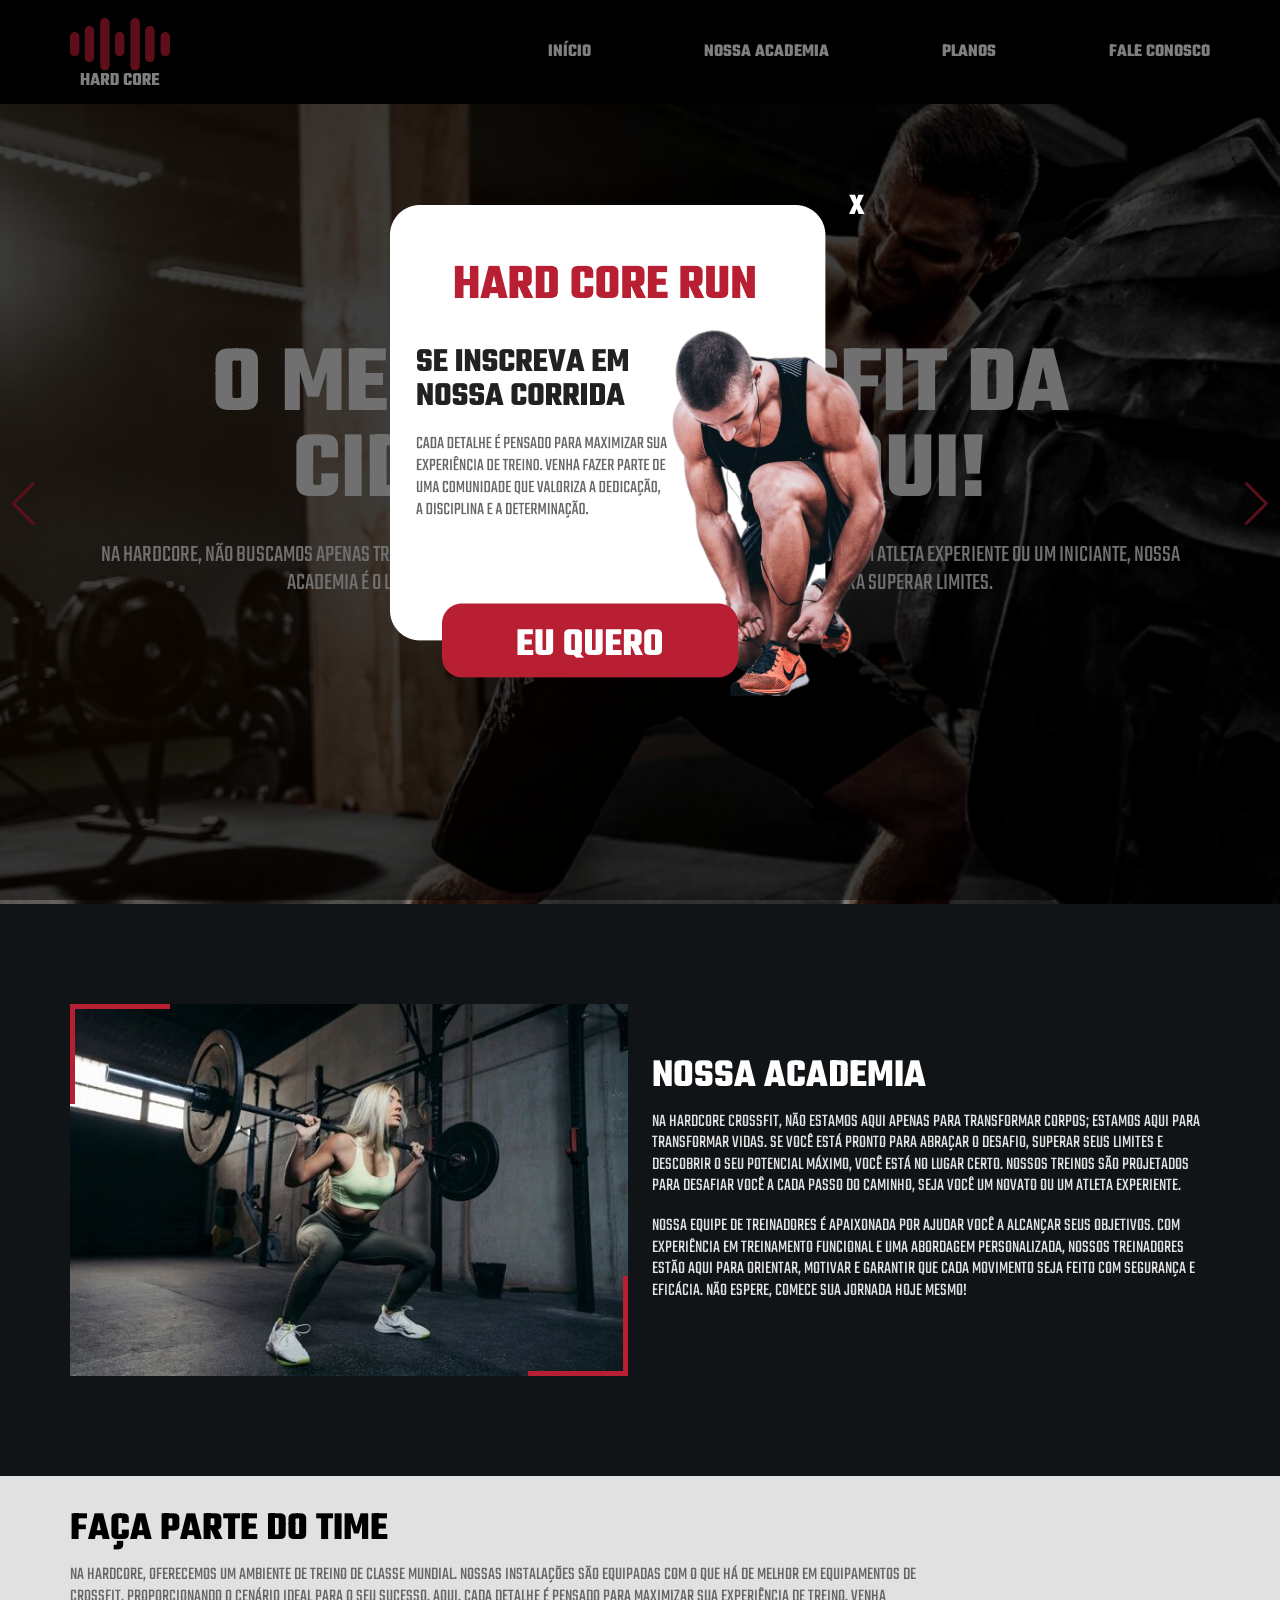
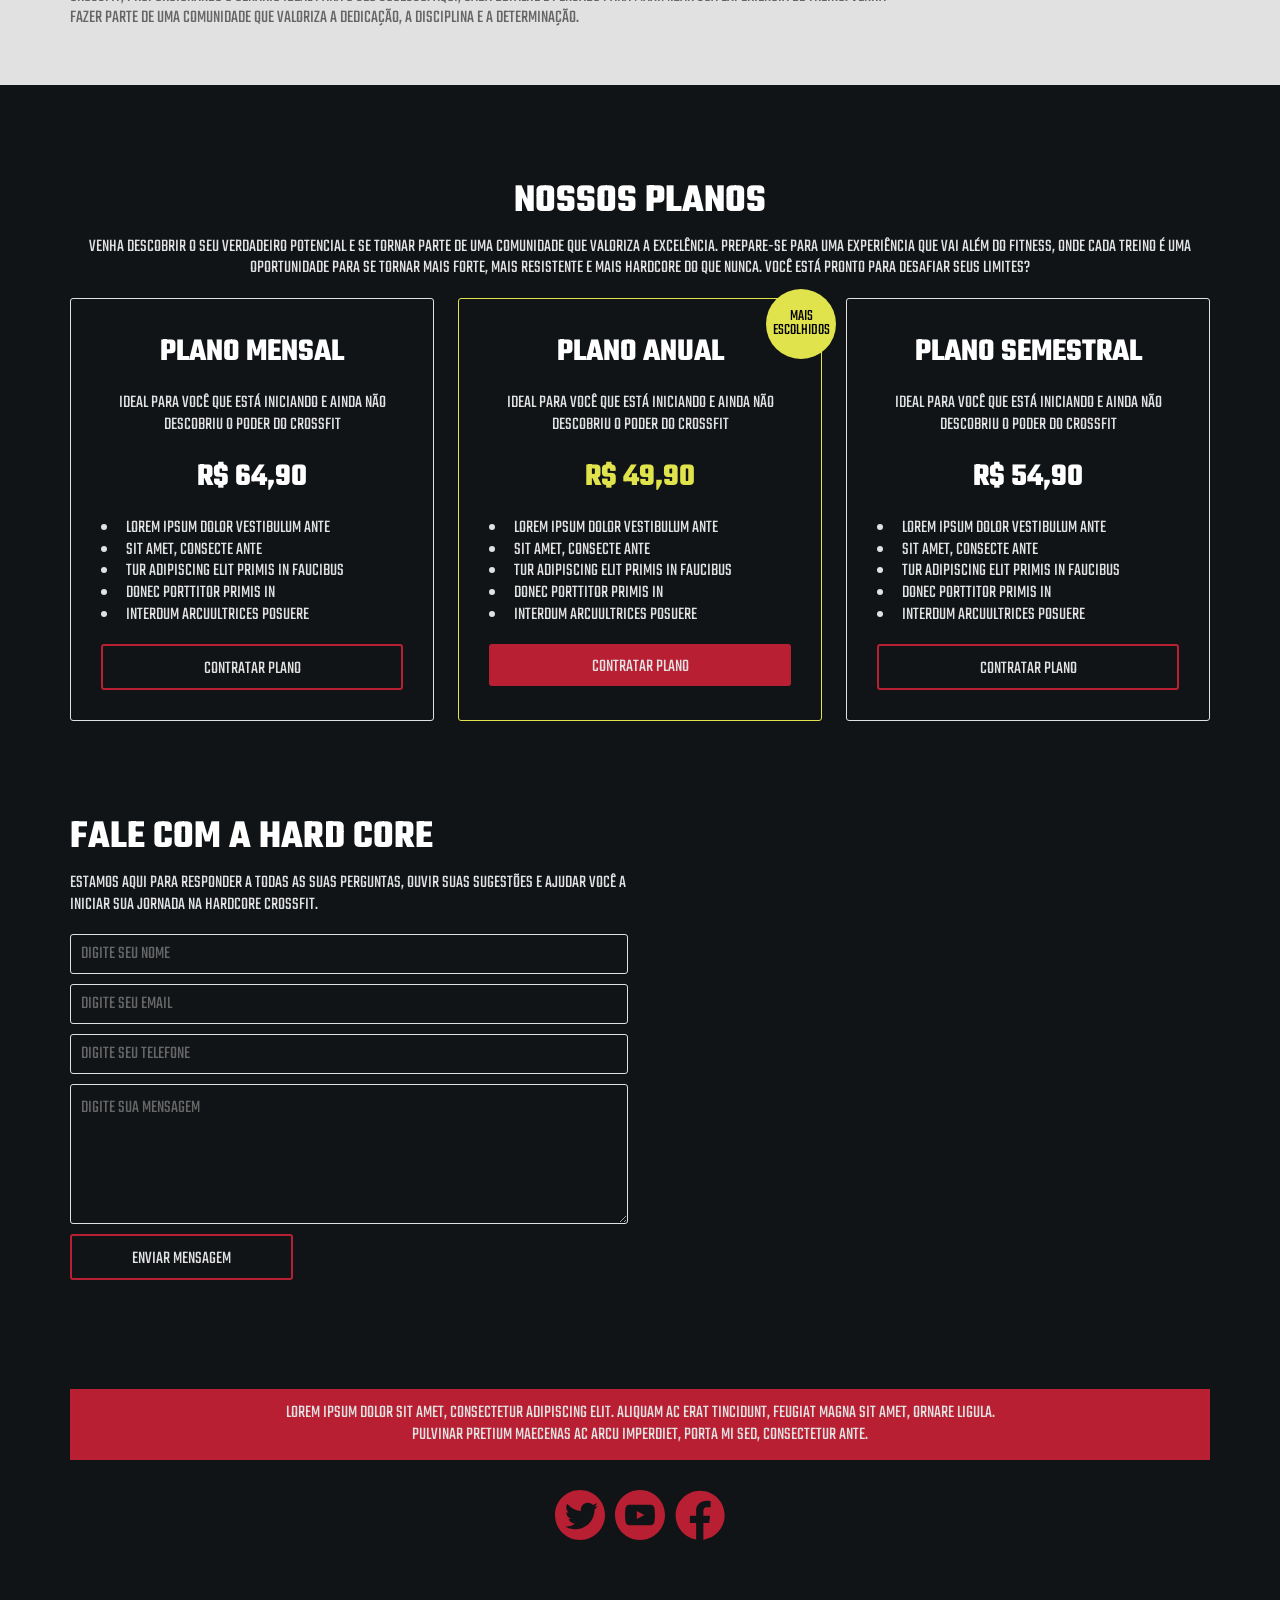
==== commit 7bb46c5f: "Atualização do popup" ====
--- a/index.html
+++ b/index.html
@@ -1,4 +1,4 @@
-  <!DOCTYPE html>
+<!DOCTYPE html>
 <html lang="en">
 
 <head>
@@ -18,6 +18,18 @@
 
 <body id="inicio">
 
+    
+    <div class="bg-popup">
+
+    <div class="popup">
+
+        <div class="fechar">x</div>
+
+        <img src="img/popup.png" alt="">
+
+    </div>
+</div>
+
     <header class="header">
         <div class="container">
             <img src="img/logo.svg" alt="">
@@ -27,7 +39,6 @@
                 <div class="bar"></div>
                 <div class="bar"></div>
             </div>
-
 
             <nav class="menu">
                 <a href="#inicio">Início</a>
@@ -36,6 +47,8 @@
                 <a href="#contato">Fale conosco</a>
             </nav>
         </div>
+
+
     </header>
 
     <div class="swiper mySwiper">
@@ -96,17 +109,17 @@
         </div>
     </section>
 
-    <section class="faca-parte">
-        <div class="container">
-
-            <div class="content" data-aos="fade-down-right" data-aos-duration="500">
+    <section class="faca-parte" >
+        <div class="container">
+
+            <div class="content" data-aos="fade-right" data-aos-duration="500">
                 <h2>Faça parte do time</h2>
                 <P>Na HardCore, oferecemos um ambiente de treino de classe mundial. Nossas instalações são equipadas com
                     o que há de melhor em equipamentos de CrossFit, proporcionando o cenário ideal para o seu sucesso.
                     Aqui, cada detalhe é pensado para maximizar sua experiência de treino. Venha fazer parte de uma
                     comunidade que valoriza a dedicação, a disciplina e a determinação.</P>
             </div>
-            <div class="imagem" data-aos="fade-down-left" data-aos-delay="300">
+            <div class="imagem" data-aos="fade-left" data-aos-duration="500">
                 <img src="img/atleta.png" alt="">
             </div>
         </div>
@@ -119,7 +132,7 @@
             mais forte, mais resistente e mais HardCore do que nunca. Você está pronto para desafiar seus limites?</p>
 
         <div class="flex-cards">
-            <section class="card" data-aos="fade-right" data-aos-delay="0">
+            <section class="card">
                 <h3>Plano Mensal</h3>
                 <P>Ideal para você que está iniciando e ainda não descobriu o poder do crossfit</P>
                 <span class="price">R$ 64,90</span>
@@ -134,7 +147,7 @@
             </section>
 
 
-            <section class="card card-destaque" data-aos="fade-right" data-aos-delay="250">
+            <section class="card card-destaque">
 
 
                 <div class="selo">
@@ -157,7 +170,7 @@
 
 
 
-            <section class="card" data-aos="fade-right" data-aos-delay="600">
+            <section class="card">
                 <h3>Plano Semestral</h3>
                 <P>Ideal para você que está iniciando e ainda não descobriu o poder do crossfit</P>
                 <span class="price">R$ 54,90</span>
--- a/css/style.css
+++ b/css/style.css
@@ -69,8 +69,43 @@
     margin-right: auto;
     padding-left: 15px;
     padding-right: 15px;
-    
-}
+ 
+}
+
+
+.popup{
+    position: relative;
+}
+
+.fechar{
+   color: white;
+   font-size: 30px;
+   font-weight: 700;
+   position: absolute;
+   right: 25px;
+   top: -20px;
+   cursor: pointer; 
+}
+
+.bg-popup{
+
+    position: fixed; 
+    z-index: 1000; /* Trazer o elemento para frente */  
+    width: 100%;
+    height: 100vh;
+    display: flex;
+    justify-content: center;
+    align-items: center;
+    background-color: rgba(0, 0, 0, 0.5);
+}
+
+.bg-popup-none{
+    display: none;
+}
+
+
+
+
 .header{
     background-color: var(--black);
     padding-top: 18px;
@@ -78,8 +113,10 @@
     /* Posição fixa APÓS começar a rolar a página */
     position: sticky;
     top: 0;
-    z-index: 1000;
-}
+    z-index: 1;
+}
+
+
 .header .container{ 
 display: flex; /* Habilita o FLEXBOX */
 justify-content: space-between; /* Alinhamento no eixo x (Horizontal)*/
@@ -246,9 +283,6 @@
     position: absolute;
     right: -15px;
     top: -10px;
-
-    
-    
 }
 .card-destaque .price{
     color: var(--contrast);
@@ -429,4 +463,8 @@
     .faca-parte .imagem{
         display: none;
     }
+
+    .popup img{
+        width: 320px;
+    }
 }
